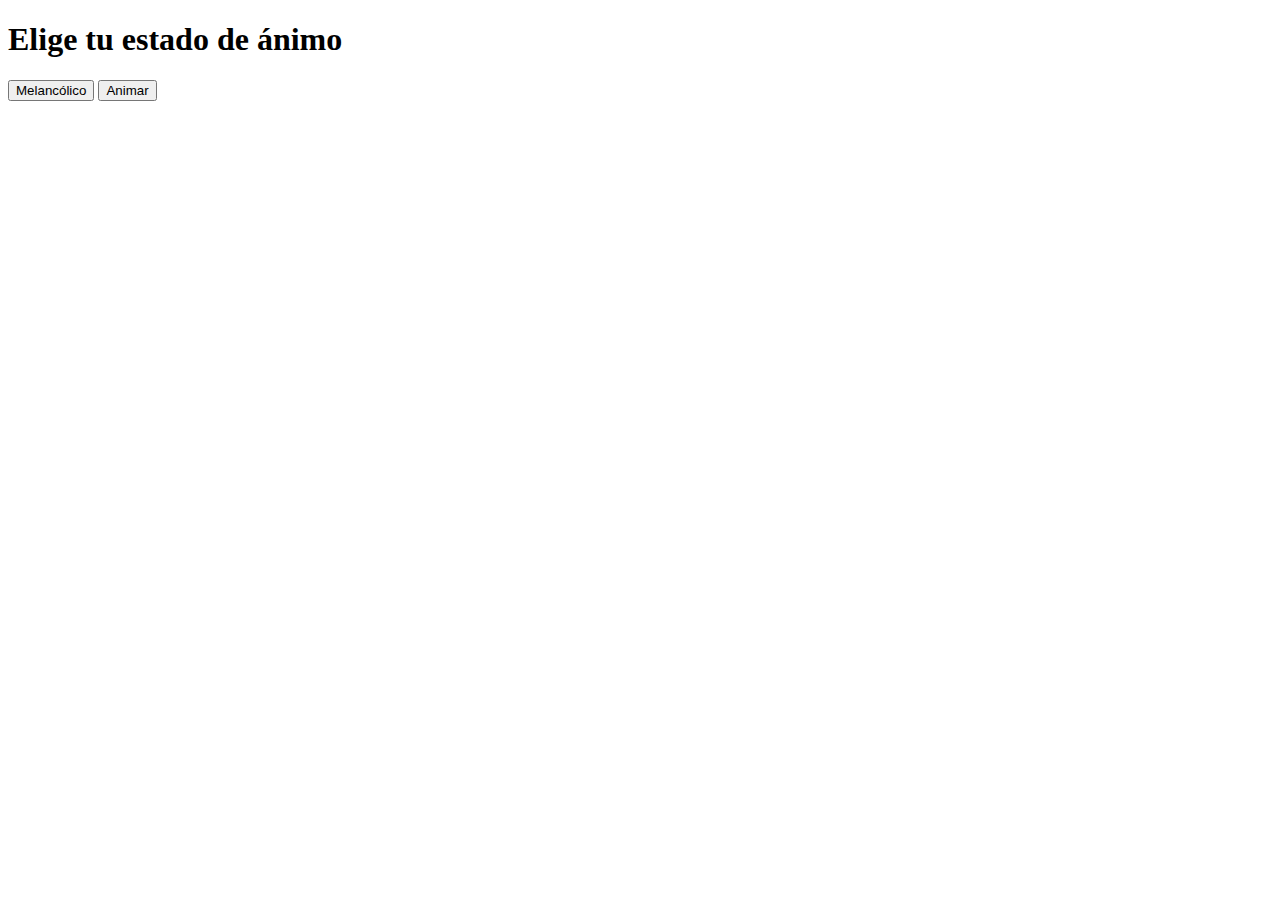
==== index.html @ 733b2fba "Add files via upload" ====
<!DOCTYPE html>
<html lang="es">
<head>
    <meta charset="UTF-8">
    <meta name="viewport" content="width=device-width, initial-scale=1.0">
    <title>Elige una opción</title>
    <link rel="stylesheet" href="css/styles.css"> <!-- Enlace al CSS -->
</head>
<body>
    <div class="button-container">
        <h1>Elige tu estado de ánimo</h1>
        <button id="melancolico" onclick="window.location.href='melancolico.html'">Melancólico</button>
        <button id="animar" onclick="window.location.href='animar.html'">Animar</button>
    </div>
</body>
</html>
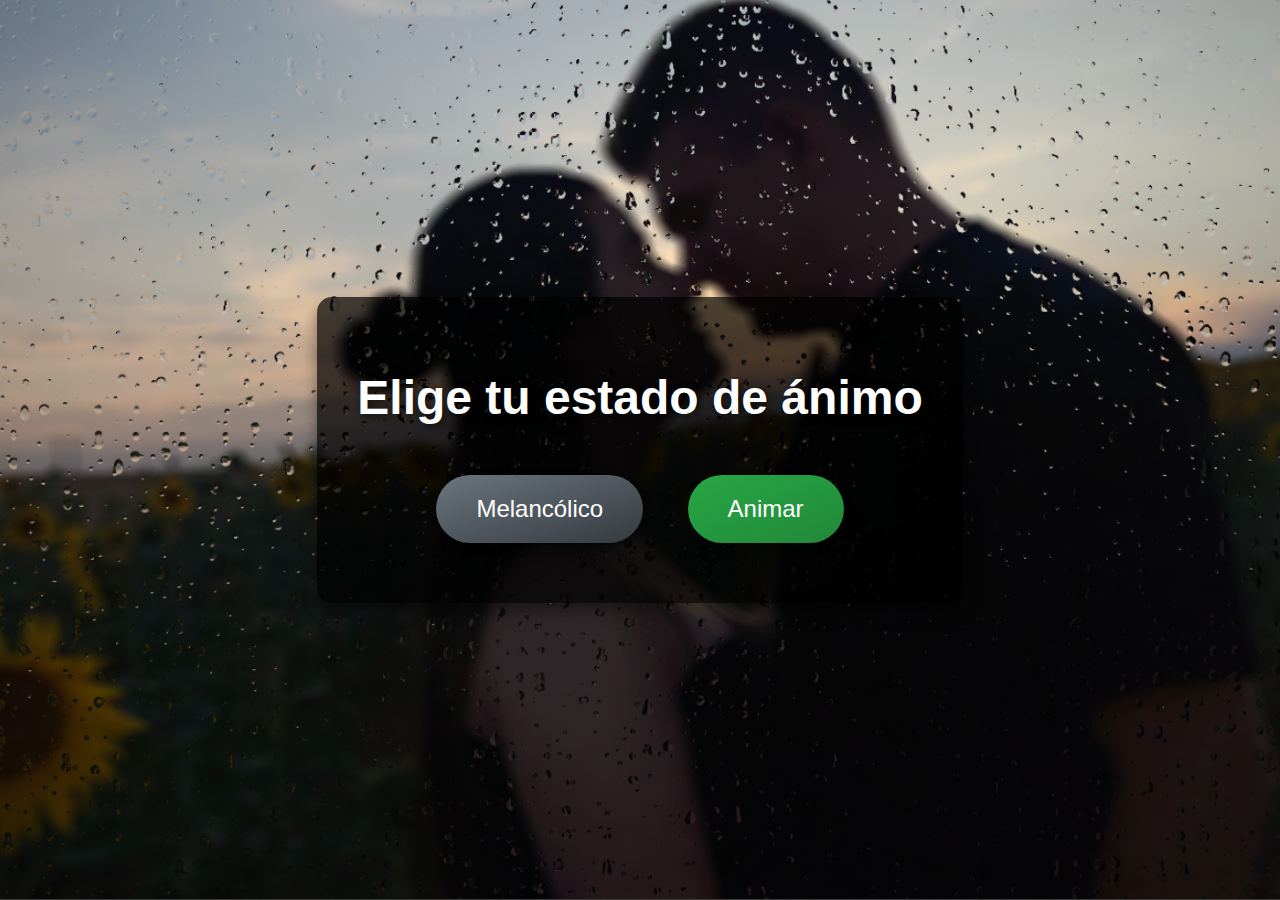
==== commit 0d015cd7: "index.html" ====
--- a/index.html
+++ b/index.html
@@ -4,7 +4,7 @@
     <meta charset="UTF-8">
     <meta name="viewport" content="width=device-width, initial-scale=1.0">
     <title>Elige una opción</title>
-    <link rel="stylesheet" href="css/styles.css"> <!-- Enlace al CSS -->
+    <link rel="stylesheet" href="https://itzadri-19.github.io/ProyectoMiamor/css/styles.css"> <!-- Enlace al CSS -->
 </head>
 <body>
     <div class="button-container">
